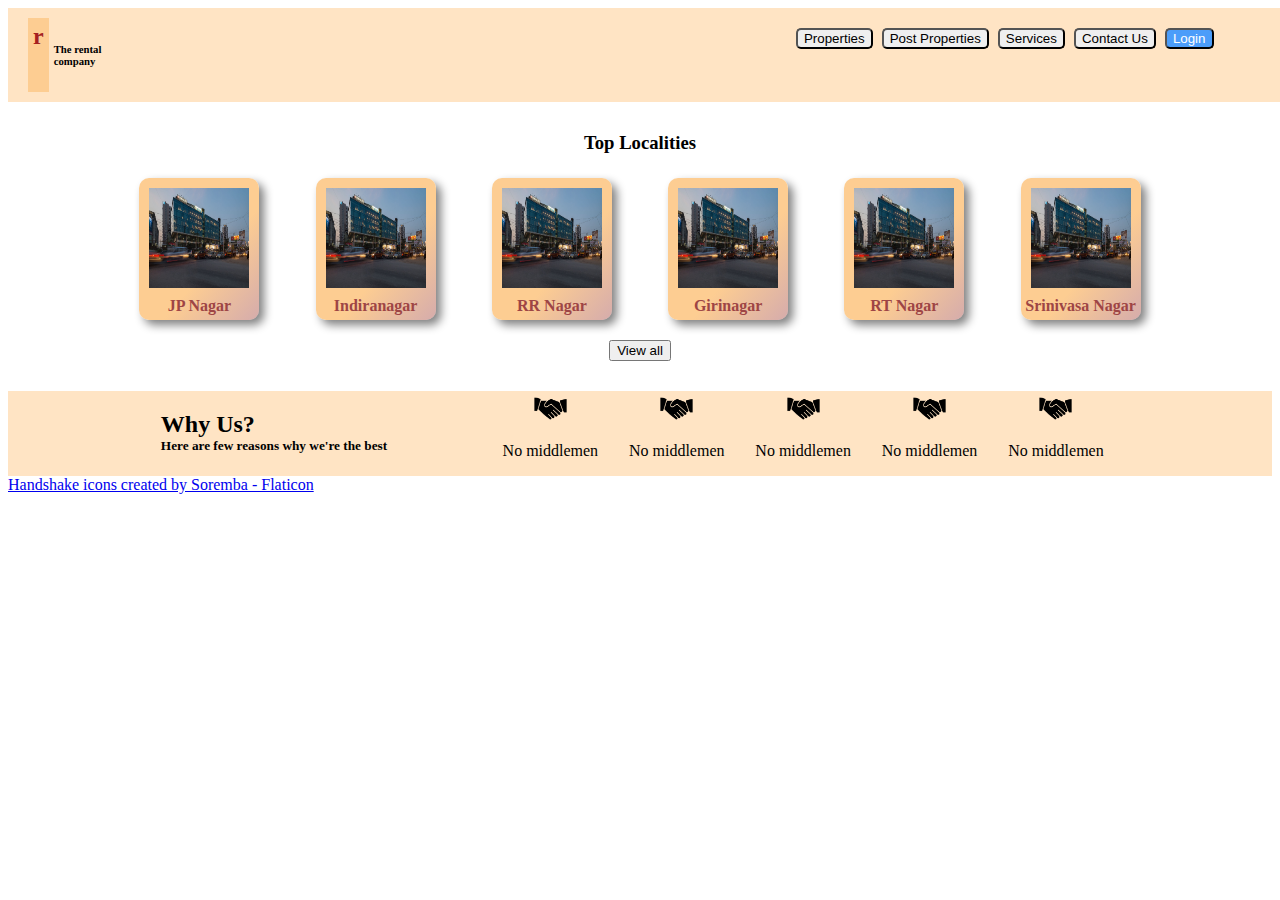
==== index.html @ e84a6241 "Create 'why us?' section" ====
<!DOCTYPE html>
<html lang="en">
<head>
    <meta charset="UTF-8">
    <meta http-equiv="X-UA-Compatible" content="IE=edge">
    <meta name="viewport" content="width=device-width, initial-scale=1.0">
    <title>The Rental Company</title>
    <link rel="stylesheet" href="styles.css">
</head>

<body>
    <!-- Header -->
    <header>
        <div class="logo">
            <h2>r</h2>
            <h6>The rental company</h6>
        </div>
        <div class="header-button">
            <button>
                Properties
            </button>
            <button>
                Post Properties
            </button>
            <button>
                Services
            </button>
            <button>
                Contact Us
            </button>
            <button class="login-button">
                Login
            </button>
        </div>
    </header>

    <!-- Top Localities -->
    <div class="top-localities">
        <h3>Top Localities</h3>
        <div class="locality-showcase">
            <div class="locality-box">
                <img src="images/localities/jpnagar.jpg" alt="JP Nagar">
                <h4>JP Nagar</h4>
            </div>
            <div class="locality-box">
                <img src="images/localities/jpnagar.jpg" alt="JP Nagar">
                <h4>Indiranagar</h4>
            </div>
            <div class="locality-box">
                <img src="images/localities/jpnagar.jpg" alt="JP Nagar">
                <h4>RR Nagar</h4>
            </div>
            <div class="locality-box">
                <img src="images/localities/jpnagar.jpg" alt="JP Nagar">
                <h4>Girinagar</h4>
            </div>
            <div class="locality-box">
                <img src="images/localities/jpnagar.jpg" alt="JP Nagar">
                <h4>RT Nagar</h4>
            </div>
            <div class="locality-box">
                <img src="images/localities/jpnagar.jpg" alt="JP Nagar">
                <h4>Srinivasa Nagar</h4>
            </div> 
        </div>
        <button>View all</button>
    </div>

    <!-- Why Us section -->
    <div class="why-us">
        <div class="why-us-left">
            <h2>Why Us?</h2>
            <h5>Here are few reasons why we're the best</h5>
        </div>
        <div class="why-us-right">
            <div class="feature">
                <img src="images/handshake.png" alt="handshake">
                <p>No middlemen</p>
            </div>
            <div class="feature">
                <img src="images/handshake.png" alt="handshake">
                <p>No middlemen</p>
            </div>
            <div class="feature">
                <img src="images/handshake.png" alt="handshake">
                <p>No middlemen</p>
            </div>
            <div class="feature">
                <img src="images/handshake.png" alt="handshake">
                <p>No middlemen</p>
            </div>
            <div class="feature">
                <img src="images/handshake.png" alt="handshake">
                <p>No middlemen</p>
            </div>
        </div>
    </div>

    <footer>
        <a href="https://www.flaticon.com/free-icons/handshake" title="handshake icons">Handshake icons created by Soremba - Flaticon</a>
    </footer>
</body>
</html>
---- styles.css ----
/* HEADER */

header {
    background-color: #ffe4c4;
    display: flex;
    padding: 10px;
    width: 100%
}

header .logo {
    display: flex;
    width: 100px;
}

.logo h2 {
    background-color: #fdcd92;
    color: #a52020;
    margin: 0 5px 0 10px;
    padding: 5px;
}

.header-button {
    position: absolute;
    right: 5%;
}

.header-button button {
    margin: 10px 2.5px 0 2.5px;
    border-radius: 5px;
}

header .login-button {
    background-color: #4b9dfa;
    color: #ffffff;
}

/* TOP LOCALITIES */

.top-localities {
    max-width: 80%;
    margin: 30px auto;
    text-align: center;
}

.top-localities .locality-showcase {
    display: flex;
    flex-direction: row;
    justify-content: space-between;
    flex-wrap: wrap;
}

.locality-showcase .locality-box {
    background-image: linear-gradient(to bottom right,#fdcd92 60%, #a1434371);
    margin: 5px;
    border-radius: 10px;
    padding-top: 10px;
    box-shadow: #808080 5px 5px 10px;
    color: #9e4545;
}

.locality-showcase .locality-box :hover {
    cursor: pointer;
}

.locality-showcase .locality-box img{
    width: 100px;
    height: 100px;
    margin: 0 10px;
}

.locality-showcase .locality-box h4 {
    margin: 5px 0;
}

.top-localities button {
    margin-top: 15px;
}

/* Why Us section*/

.why-us {
    background-color: #ffe4c4;
    display: flex;
    flex-wrap: wrap;
    justify-content: center;
}

.why-us .why-us-left {
    margin-right: 100px;
}

.why-us .why-us-left h2{
    margin-bottom: 0;
}

.why-us .why-us-left h5{
    margin-top: 0;
}

.why-us-right {
    display: flex;
    flex-wrap: wrap;
    flex-basis: 50%;
    justify-content: space-around;
}

.why-us-right .feature img{
    display: block;
    width: 35px;
    height: 35px;
    margin: 0 auto;
}
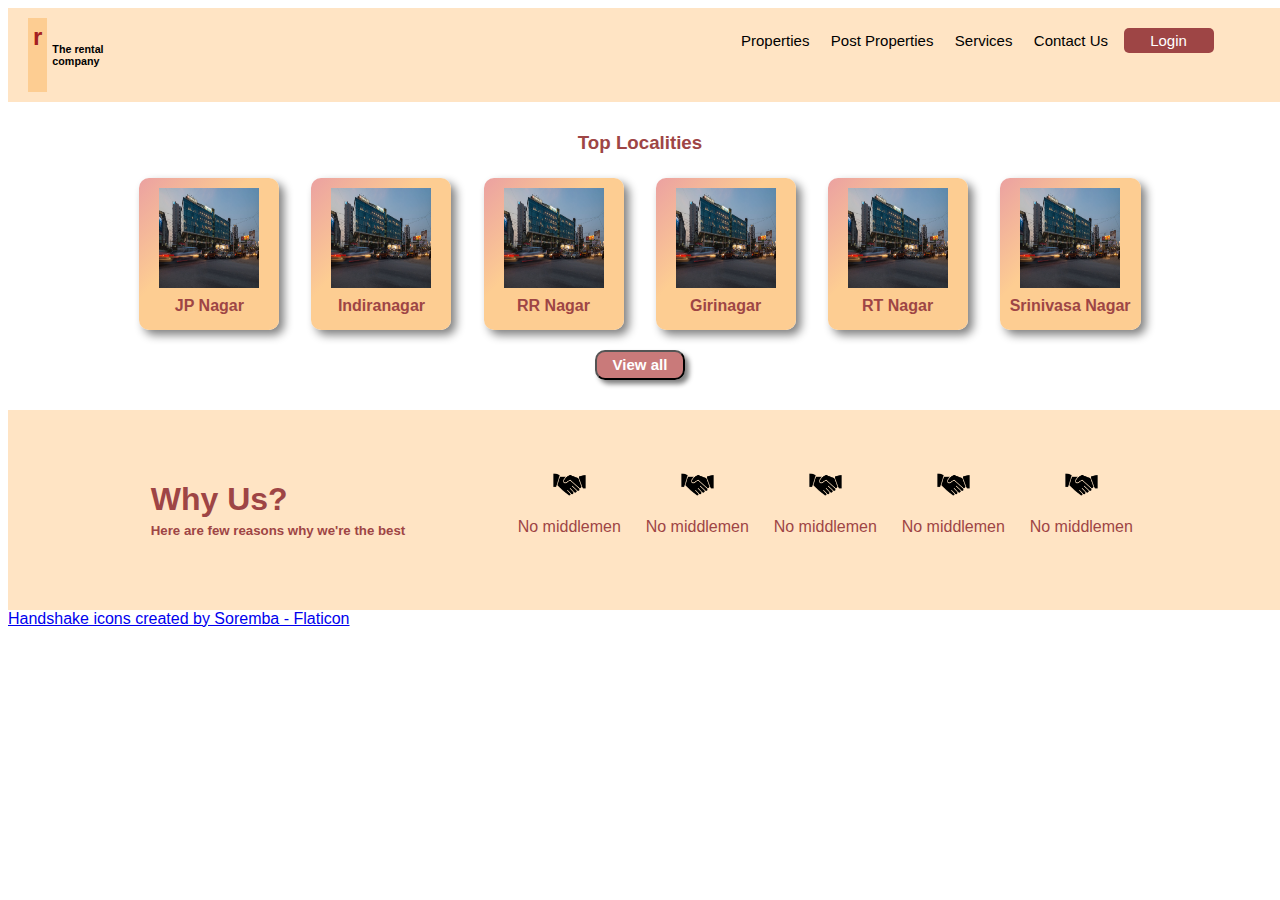
==== commit 0d0156dd: "Fix alignment issues and colors" ====
--- a/index.html
+++ b/index.html
@@ -69,7 +69,7 @@
     <!-- Why Us section -->
     <div class="why-us">
         <div class="why-us-left">
-            <h2>Why Us?</h2>
+            <h1>Why Us?</h1>
             <h5>Here are few reasons why we're the best</h5>
         </div>
         <div class="why-us-right">
--- a/styles.css
+++ b/styles.css
@@ -1,10 +1,14 @@
+* {
+    font-family: 'Gill Sans', 'Gill Sans MT', Calibri, 'Trebuchet MS', sans-serif;
+}
+
 /* HEADER */
 
 header {
     background-color: #ffe4c4;
     display: flex;
     padding: 10px;
-    width: 100%
+    width: 100vw;
 }
 
 header .logo {
@@ -25,12 +29,17 @@
 }
 
 .header-button button {
+    background-color: #ffe4c4;
+    border: none;
+    font-size: 15px;
     margin: 10px 2.5px 0 2.5px;
     border-radius: 5px;
 }
 
 header .login-button {
-    background-color: #4b9dfa;
+    background-color: #9e4545;
+    width: 90px;
+    height: 25px;
     color: #ffffff;
 }
 
@@ -40,6 +49,7 @@
     max-width: 80%;
     margin: 30px auto;
     text-align: center;
+    color: #9e4545;
 }
 
 .top-localities .locality-showcase {
@@ -50,10 +60,10 @@
 }
 
 .locality-showcase .locality-box {
-    background-image: linear-gradient(to bottom right,#fdcd92 60%, #a1434371);
+    background-image: linear-gradient(to top left,#fdcd92 60%, #e48080bd);
     margin: 5px;
     border-radius: 10px;
-    padding-top: 10px;
+    padding: 10px;
     box-shadow: #808080 5px 5px 10px;
     color: #9e4545;
 }
@@ -73,7 +83,15 @@
 }
 
 .top-localities button {
+    background-color: #a5202098;
+    font-size: 15px;
+    font-weight: bold;
     margin-top: 15px;
+    width: 90px;
+    height: 30px;
+    border-radius: 10px;
+    color: #ffffff;
+    box-shadow: #808080 4px 4px 5px;
 }
 
 /* Why Us section*/
@@ -83,18 +101,23 @@
     display: flex;
     flex-wrap: wrap;
     justify-content: center;
+    width: 100vw;
+    min-height: 200px;
+    margin: 0;
+    align-items: center;
+    color: #9e4545;
 }
 
 .why-us .why-us-left {
     margin-right: 100px;
 }
 
-.why-us .why-us-left h2{
+.why-us .why-us-left h1{
     margin-bottom: 0;
 }
 
 .why-us .why-us-left h5{
-    margin-top: 0;
+    margin-top: 5px;
 }
 
 .why-us-right {
@@ -104,6 +127,10 @@
     justify-content: space-around;
 }
 
+.why-us-right .feature {
+    margin: 0 5px;
+}
+
 .why-us-right .feature img{
     display: block;
     width: 35px;
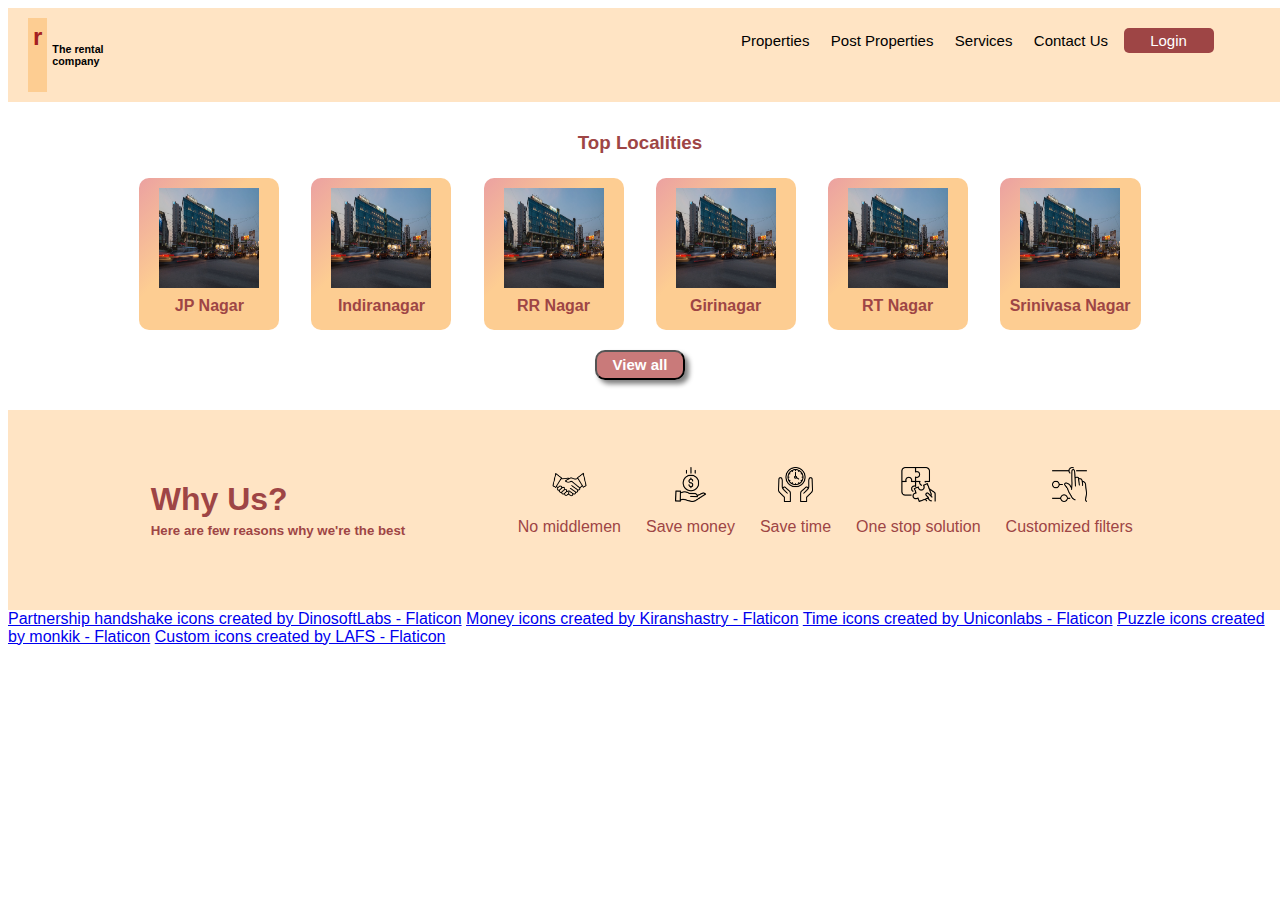
==== commit 5884ab18: "Create button transitions and add icons" ====
--- a/index.html
+++ b/index.html
@@ -74,30 +74,35 @@
         </div>
         <div class="why-us-right">
             <div class="feature">
-                <img src="images/handshake.png" alt="handshake">
+                <img src="images/icons/handshake.png" alt="handshake">
                 <p>No middlemen</p>
             </div>
             <div class="feature">
-                <img src="images/handshake.png" alt="handshake">
-                <p>No middlemen</p>
+                <img src="images/icons/save-money.png" alt="save-money">
+                <p>Save money</p>
             </div>
             <div class="feature">
-                <img src="images/handshake.png" alt="handshake">
-                <p>No middlemen</p>
+                <img src="images/icons/time-management.png" alt="save-time">
+                <p>Save time</p>
             </div>
             <div class="feature">
-                <img src="images/handshake.png" alt="handshake">
-                <p>No middlemen</p>
+                <img src="images/icons/jigsaw.png" alt="one-solution">
+                <p>One stop solution</p>
             </div>
             <div class="feature">
-                <img src="images/handshake.png" alt="handshake">
-                <p>No middlemen</p>
+                <img src="images/icons/customize.png" alt="customized-filters">
+                <p>Customized filters</p>
             </div>
         </div>
     </div>
 
+    <!-- Footer -->
     <footer>
-        <a href="https://www.flaticon.com/free-icons/handshake" title="handshake icons">Handshake icons created by Soremba - Flaticon</a>
+        <a href="https://www.flaticon.com/free-icons/partnership-handshake" title="Partnership handshake icons">Partnership handshake icons created by DinosoftLabs - Flaticon</a>
+        <a href="https://www.flaticon.com/free-icons/money" title="money icons">Money icons created by Kiranshastry - Flaticon</a>
+        <a href="https://www.flaticon.com/free-icons/time" title="time icons">Time icons created by Uniconlabs - Flaticon</a>
+        <a href="https://www.flaticon.com/free-icons/puzzle" title="puzzle icons">Puzzle icons created by monkik - Flaticon</a>
+        <a href="https://www.flaticon.com/free-icons/custom" title="custom icons">Custom icons created by LAFS - Flaticon</a>
     </footer>
 </body>
 </html>--- a/styles.css
+++ b/styles.css
@@ -34,6 +34,21 @@
     font-size: 15px;
     margin: 10px 2.5px 0 2.5px;
     border-radius: 5px;
+    cursor: pointer;
+}
+
+.header-button button:hover {
+    background-color: #a52020;
+    color: #ffffff;
+    font-size: 16px;
+    transition: 0.5s;
+}
+
+.header-button button:active {
+    background-color: #a52020;
+    color: #ffffff;
+    font-size: 15px;
+    transition: 0.5s;
 }
 
 header .login-button {
@@ -59,17 +74,20 @@
     flex-wrap: wrap;
 }
 
+.locality-showcase div:hover {
+    cursor: pointer;
+    flex-grow: 0.05;
+    box-shadow: #808080 5px 5px 10px;
+
+    transition: 0.2s;
+}
+
 .locality-showcase .locality-box {
     background-image: linear-gradient(to top left,#fdcd92 60%, #e48080bd);
     margin: 5px;
     border-radius: 10px;
     padding: 10px;
-    box-shadow: #808080 5px 5px 10px;
     color: #9e4545;
-}
-
-.locality-showcase .locality-box :hover {
-    cursor: pointer;
 }
 
 .locality-showcase .locality-box img{
@@ -92,6 +110,7 @@
     border-radius: 10px;
     color: #ffffff;
     box-shadow: #808080 4px 4px 5px;
+    cursor: pointer;
 }
 
 /* Why Us section*/
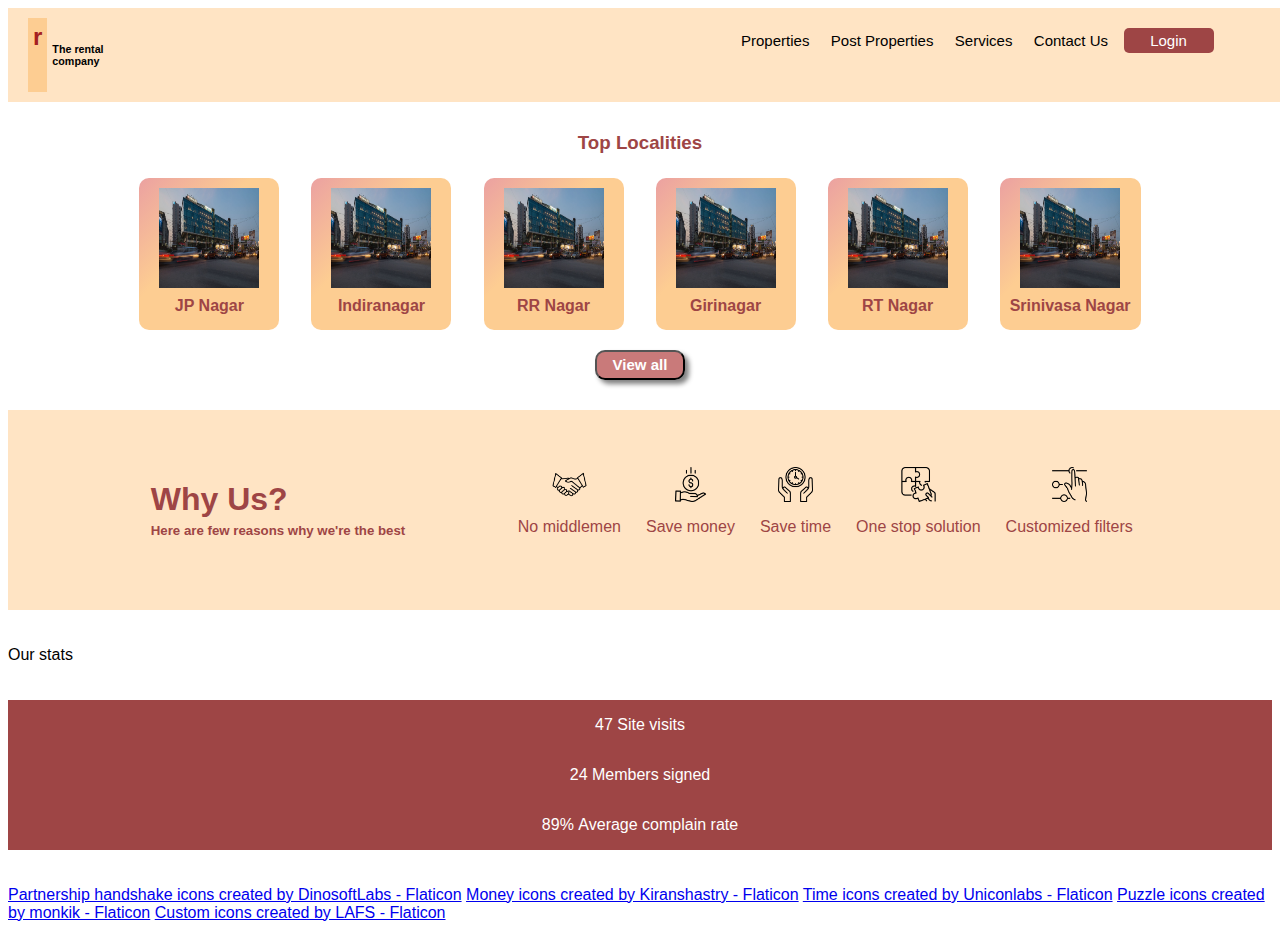
==== commit 1682a7dc: "Create stats display section" ====
--- a/index.html
+++ b/index.html
@@ -6,9 +6,10 @@
     <meta name="viewport" content="width=device-width, initial-scale=1.0">
     <title>The Rental Company</title>
     <link rel="stylesheet" href="styles.css">
+    
 </head>
 
-<body>
+<body onload="load()">
     <!-- Header -->
     <header>
         <div class="logo">
@@ -96,6 +97,33 @@
         </div>
     </div>
 
+    <!-- Stats and Testimonials -->
+    <div class="stats">
+        <p>
+            <div class="">Our stats</div>
+            <div class=" justify-content-center  fw-bold "style="color: #9e4545;"></div>
+        </p>
+        <p>
+            <div class="container">
+               <div class="row">
+                  <div class="col-sm">
+                     <p id='0101' >0</p>
+                     <p>Site visits</p>
+                  </div>
+                  <div class="col-sm">
+                     <p id='0102' >876</p>
+                     <p>Members signed</p>
+               </div>
+               <div class="col-sm">
+                  <p><span id='0103'>12</span>%</p>
+                  <p >Average complain rate</p>
+               </div>
+            </div>
+         </div>
+        </p>
+         
+    </div>
+
     <!-- Footer -->
     <footer>
         <a href="https://www.flaticon.com/free-icons/partnership-handshake" title="Partnership handshake icons">Partnership handshake icons created by DinosoftLabs - Flaticon</a>
@@ -104,5 +132,46 @@
         <a href="https://www.flaticon.com/free-icons/puzzle" title="puzzle icons">Puzzle icons created by monkik - Flaticon</a>
         <a href="https://www.flaticon.com/free-icons/custom" title="custom icons">Custom icons created by LAFS - Flaticon</a>
     </footer>
+
+    <script>
+        function animate(obj, initVal, lastVal, duration) {
+           let startTime = null;
+  
+        //get the current timestamp and assign it to the currentTime variable
+        let currentTime = Date.now();
+  
+        //pass the current timestamp to the step function
+        const step = (currentTime ) => {
+  
+        //if the start time is null, assign the current time to startTime
+        if (!startTime) {
+           startTime = currentTime ;
+        }
+  
+        //calculate the value to be used in calculating the number to be displayed
+        const progress = Math.min((currentTime - startTime)/ duration, 1);
+  
+        //calculate what to be displayed using the value gotten above
+        obj.innerHTML = Math.floor(progress * (lastVal - initVal) + initVal);
+  
+        //checking to make sure the counter does not exceed the last value (lastVal)
+        if (progress < 1) {
+           window.requestAnimationFrame(step);
+        } else {
+              window.cancelAnimationFrame(window.requestAnimationFrame(step));
+           }
+        };
+        //start animating
+           window.requestAnimationFrame(step);
+        }
+        let text1 = document.getElementById('0101');
+        let text2 = document.getElementById('0102');
+        let text3 = document.getElementById('0103');
+        const load = () => {
+           animate(text1, 0, 511, 8000);
+           animate(text2, 0, 232, 7000);
+           animate(text3, 100, 5, 7000);
+        }
+     </script>
 </body>
 </html>--- a/styles.css
+++ b/styles.css
@@ -155,4 +155,16 @@
     width: 35px;
     height: 35px;
     margin: 0 auto;
-}+}
+
+/* Stats and Testimonials */
+.stats .container{
+    background-color: #9e4545;
+    text-align: center;
+    
+ }
+ .stats p{
+    display: inline-flex;
+    flex-direction: row;   
+    color: #ffffff;
+ }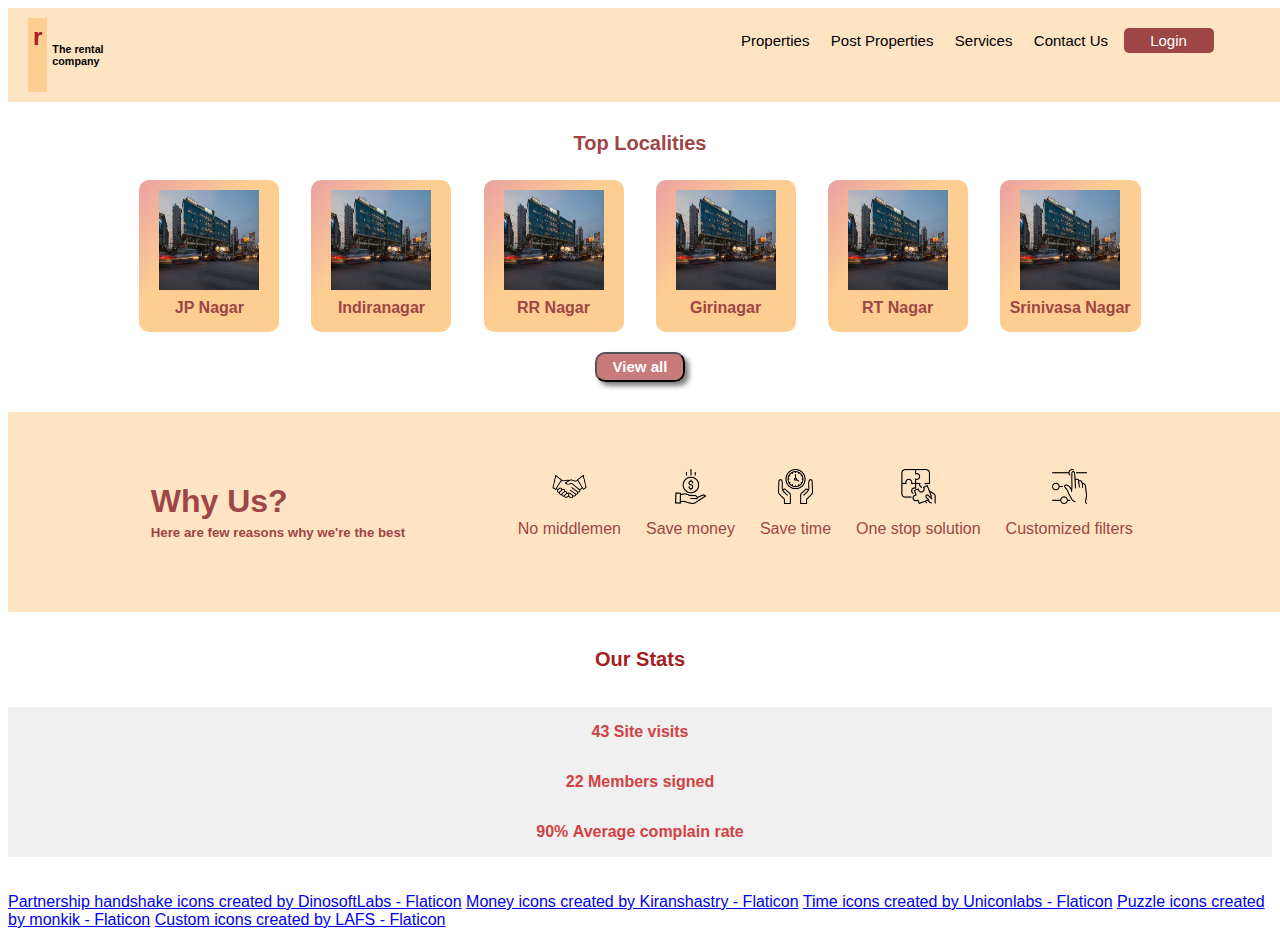
==== commit 96b38f7a: "Move script to script.js" ====
--- a/index.html
+++ b/index.html
@@ -6,7 +6,6 @@
     <meta name="viewport" content="width=device-width, initial-scale=1.0">
     <title>The Rental Company</title>
     <link rel="stylesheet" href="styles.css">
-    
 </head>
 
 <body onload="load()">
@@ -100,8 +99,7 @@
     <!-- Stats and Testimonials -->
     <div class="stats">
         <p>
-            <div class="">Our stats</div>
-            <div class=" justify-content-center  fw-bold "style="color: #9e4545;"></div>
+            <div id="stats">Our Stats</div>
         </p>
         <p>
             <div class="container">
@@ -132,46 +130,6 @@
         <a href="https://www.flaticon.com/free-icons/puzzle" title="puzzle icons">Puzzle icons created by monkik - Flaticon</a>
         <a href="https://www.flaticon.com/free-icons/custom" title="custom icons">Custom icons created by LAFS - Flaticon</a>
     </footer>
-
-    <script>
-        function animate(obj, initVal, lastVal, duration) {
-           let startTime = null;
-  
-        //get the current timestamp and assign it to the currentTime variable
-        let currentTime = Date.now();
-  
-        //pass the current timestamp to the step function
-        const step = (currentTime ) => {
-  
-        //if the start time is null, assign the current time to startTime
-        if (!startTime) {
-           startTime = currentTime ;
-        }
-  
-        //calculate the value to be used in calculating the number to be displayed
-        const progress = Math.min((currentTime - startTime)/ duration, 1);
-  
-        //calculate what to be displayed using the value gotten above
-        obj.innerHTML = Math.floor(progress * (lastVal - initVal) + initVal);
-  
-        //checking to make sure the counter does not exceed the last value (lastVal)
-        if (progress < 1) {
-           window.requestAnimationFrame(step);
-        } else {
-              window.cancelAnimationFrame(window.requestAnimationFrame(step));
-           }
-        };
-        //start animating
-           window.requestAnimationFrame(step);
-        }
-        let text1 = document.getElementById('0101');
-        let text2 = document.getElementById('0102');
-        let text3 = document.getElementById('0103');
-        const load = () => {
-           animate(text1, 0, 511, 8000);
-           animate(text2, 0, 232, 7000);
-           animate(text3, 100, 5, 7000);
-        }
-     </script>
+    <script src="script.js"></script>
 </body>
 </html>--- a/styles.css
+++ b/styles.css
@@ -65,6 +65,10 @@
     margin: 30px auto;
     text-align: center;
     color: #9e4545;
+}
+
+.top-localities h3 {
+    font-size: 20px;
 }
 
 .top-localities .locality-showcase {
@@ -159,12 +163,20 @@
 
 /* Stats and Testimonials */
 .stats .container{
-    background-color: #9e4545;
+    background-color: #e9e9e9b2;
     text-align: center;
     
  }
  .stats p{
     display: inline-flex;
     flex-direction: row;   
-    color: #ffffff;
+    color: #d14242;
+    font-weight: bold;
+ }
+
+ .stats #stats {
+     text-align: center;
+     font-size: 20px;
+     font-weight: bold;
+     color: #a52020;
  }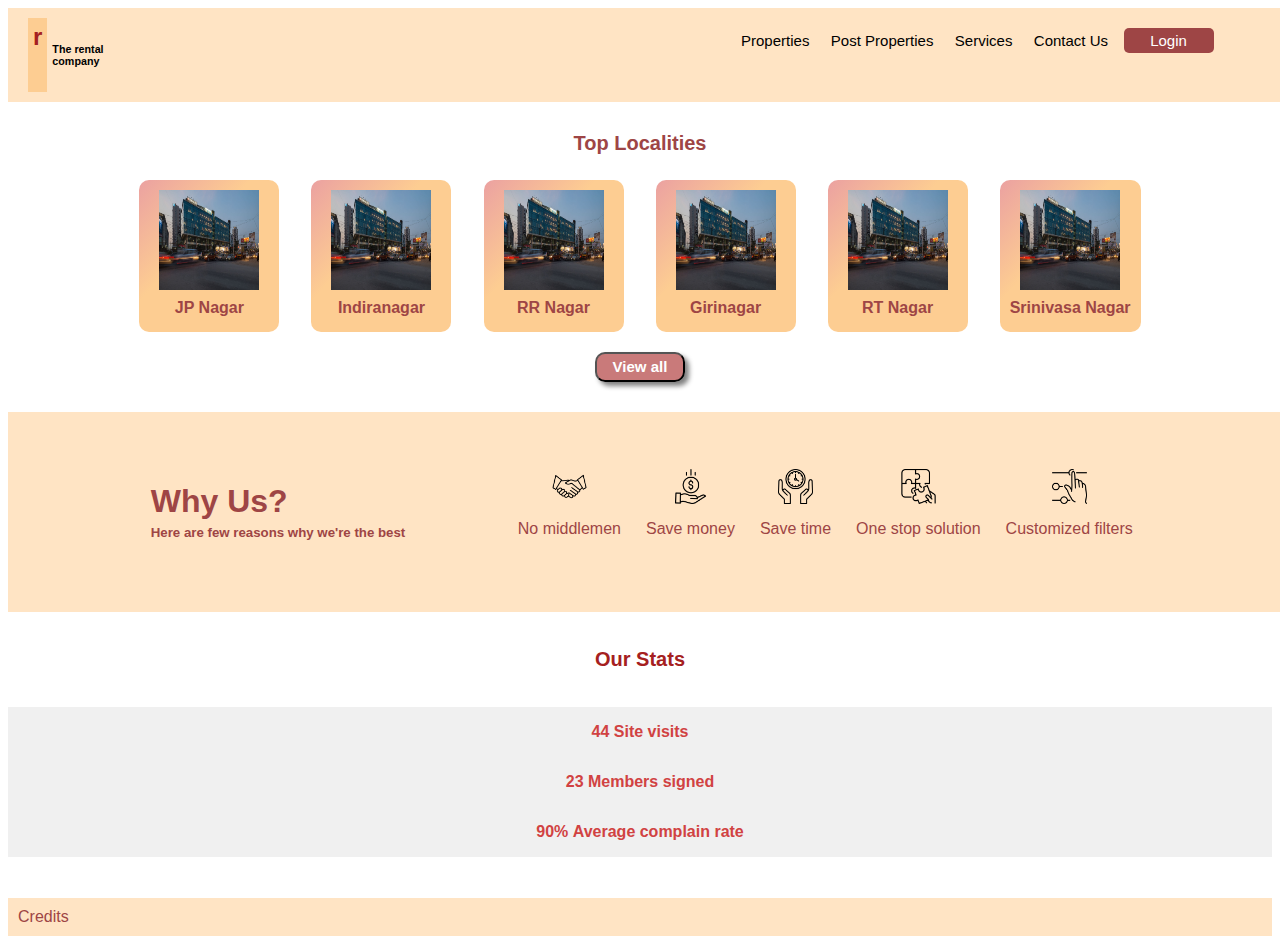
==== commit 139db6b9: "Create credits page" ====
--- a/index.html
+++ b/index.html
@@ -124,11 +124,7 @@
 
     <!-- Footer -->
     <footer>
-        <a href="https://www.flaticon.com/free-icons/partnership-handshake" title="Partnership handshake icons">Partnership handshake icons created by DinosoftLabs - Flaticon</a>
-        <a href="https://www.flaticon.com/free-icons/money" title="money icons">Money icons created by Kiranshastry - Flaticon</a>
-        <a href="https://www.flaticon.com/free-icons/time" title="time icons">Time icons created by Uniconlabs - Flaticon</a>
-        <a href="https://www.flaticon.com/free-icons/puzzle" title="puzzle icons">Puzzle icons created by monkik - Flaticon</a>
-        <a href="https://www.flaticon.com/free-icons/custom" title="custom icons">Custom icons created by LAFS - Flaticon</a>
+        <a href="pages/credits.html">Credits</a>
     </footer>
     <script src="script.js"></script>
 </body>
--- a/styles.css
+++ b/styles.css
@@ -179,4 +179,15 @@
      font-size: 20px;
      font-weight: bold;
      color: #a52020;
+ }
+
+ footer {
+     margin-top: 5px;
+     background-color: #ffe4c4;
+     padding: 10px;
+ }
+
+ footer a {
+     text-decoration: none;
+     color: #9e4545;
  }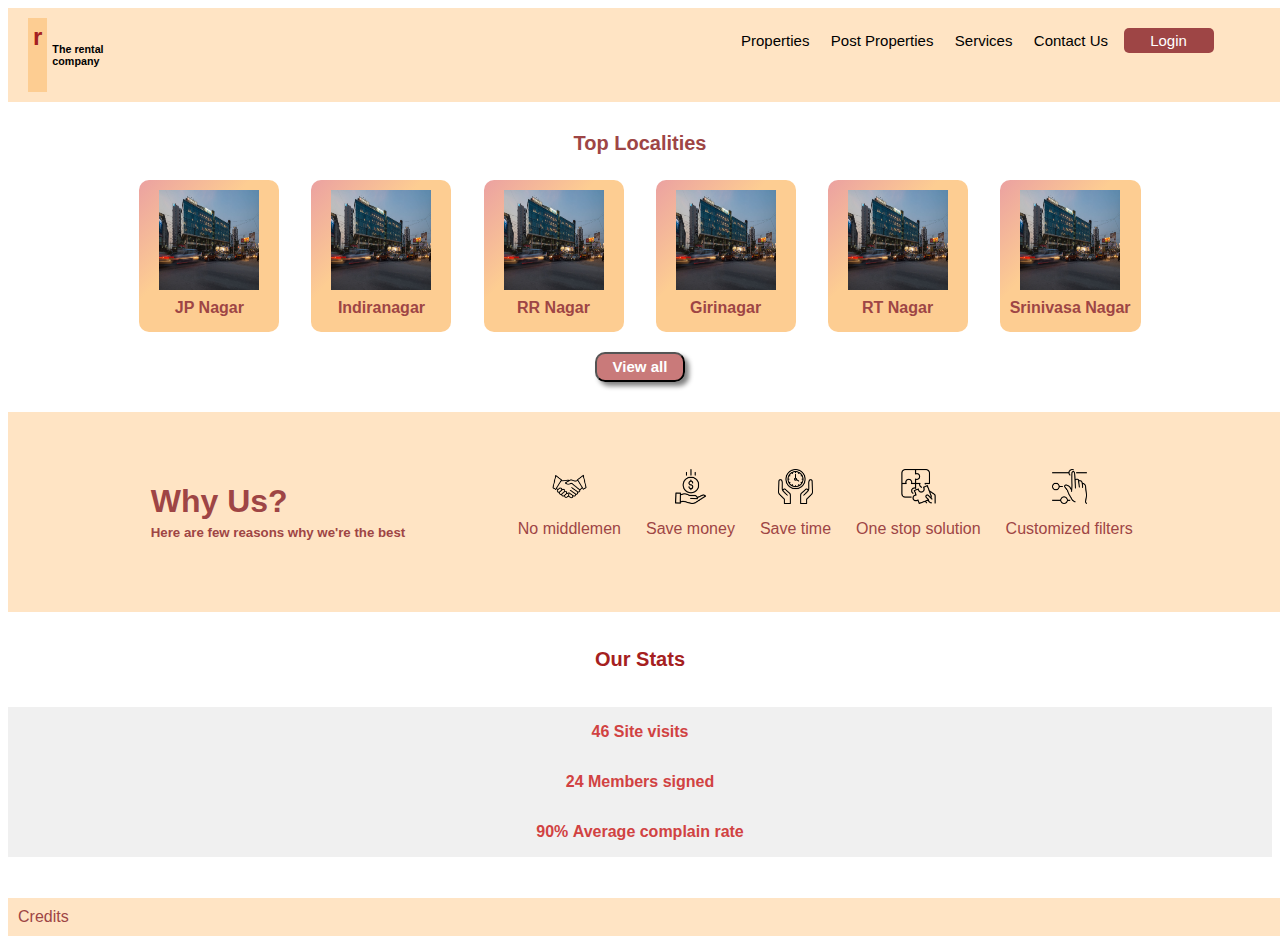
==== commit d5fc97cc: "Create sign-up with image carousel" ====
--- a/index.html
+++ b/index.html
@@ -11,24 +11,24 @@
 <body onload="load()">
     <!-- Header -->
     <header>
-        <div class="logo">
+        <div class="logo" onclick="window.location.href='index.html'">
             <h2>r</h2>
             <h6>The rental company</h6>
         </div>
         <div class="header-button">
-            <button>
+            <button onclick="window.location.href='pages/properties.html'">
                 Properties
             </button>
-            <button>
+            <button onclick="window.location.href='pages/post_properties.html'">
                 Post Properties
             </button>
-            <button>
+            <button onclick="window.location.href='pages/services.html'">
                 Services
             </button>
-            <button>
+            <button onclick="window.location.href='pages/services.html'">
                 Contact Us
             </button>
-            <button class="login-button">
+            <button class="login-button" onclick="window.location.href='pages/signup.html'">
                 Login
             </button>
         </div>
--- a/styles.css
+++ b/styles.css
@@ -14,6 +14,7 @@
 header .logo {
     display: flex;
     width: 100px;
+    cursor: pointer;
 }
 
 .logo h2 {
@@ -181,10 +182,13 @@
      color: #a52020;
  }
 
+ /* FOOTER */
+
  footer {
-     margin-top: 5px;
-     background-color: #ffe4c4;
-     padding: 10px;
+    margin: 5px 0 0 0;
+    background-color: #ffe4c4;
+    padding: 10px;
+    width: 100%;
  }
 
  footer a {
